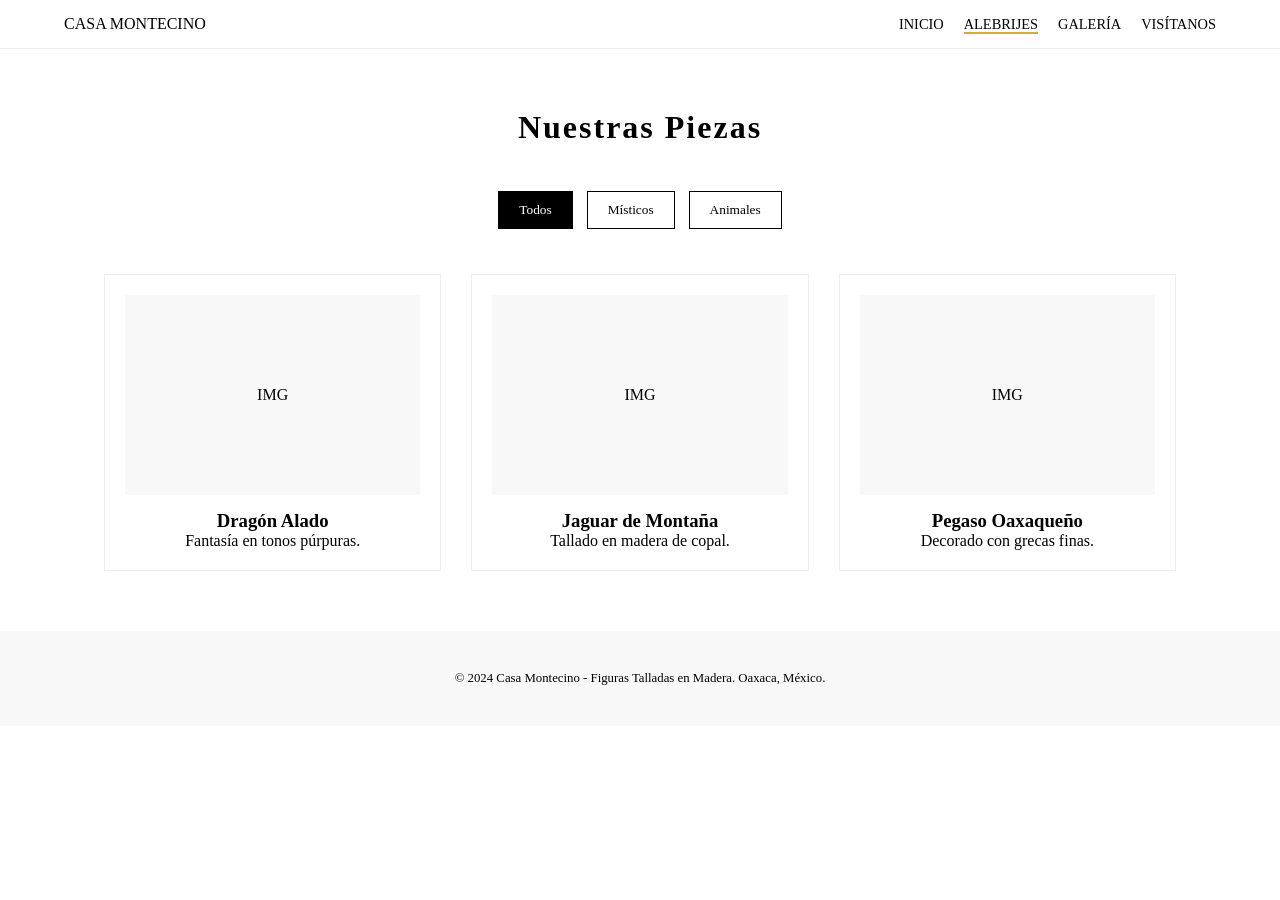
==== alebrijes.html @ 1fe0e061 "Primer lanzamiento de Casa Montecino - Multi-página" ====
<!DOCTYPE html>
<html lang="es">
<head>
    <meta charset="UTF-8">
    <title>Alebrijes | Casa Montecino</title>
    <link rel="stylesheet" href="style.css">
</head>
<body>
    <nav class="navbar">
        <div class="logo-text">CASA MONTECINO</div>
        <ul class="nav-links">
            <li><a href="index.html">Inicio</a></li>
            <li><a href="alebrijes.html" class="active">Alebrijes</a></li>
            <li><a href="galeria.html">Galería</a></li>
            <li><a href="visitanos.html">Visítanos</a></li>
        </ul>
    </nav>

    <div class="container">
        <h2 class="section-title">Nuestras Piezas</h2>
        
        <div class="filter-group">
            <button class="filter-btn active" data-filter="todos">Todos</button>
            <button class="filter-btn" data-filter="misticos">Místicos</button>
            <button class="filter-btn" data-filter="animales">Animales</button>
        </div>

        <div class="grid" id="alebrijes-grid">
            <div class="card" data-cat="misticos">
                <div class="card-img-box">IMG</div>
                <h3>Dragón Alado</h3>
                <p>Fantasía en tonos púrpuras.</p>
            </div>
            <div class="card" data-cat="animales">
                <div class="card-img-box">IMG</div>
                <h3>Jaguar de Montaña</h3>
                <p>Tallado en madera de copal.</p>
            </div>
            <div class="card" data-cat="misticos">
                <div class="card-img-box">IMG</div>
                <h3>Pegaso Oaxaqueño</h3>
                <p>Decorado con grecas finas.</p>
            </div>
        </div>
    </div>

        <footer>
        <p>&copy; 2024 Casa Montecino - Figuras Talladas en Madera. Oaxaca, México.</p>
    </footer>

    <script src="script.js"></script>
</body>
</html>
---- style.css ----
:root {
    --black: #000000;
    --white: #ffffff;
    --gold: #d4af37;
    --gray: #f8f8f8;
}

* { margin:0; padding:0; box-sizing: border-box; font-family: 'Georgia', serif; }
body { background: var(--white); color: var(--black); }

/* Nav */
.navbar { display: flex; justify-content: space-between; align-items: center; padding: 15px 5%; border-bottom: 1px solid #eee; position: sticky; top:0; background: white; z-index: 100;}
.nav-logo { height: 50px; }
.nav-links { display: flex; list-style: none; }
.nav-links a { text-decoration: none; color: black; margin-left: 20px; font-size: 0.9rem; text-transform: uppercase; }
.nav-links a.active { border-bottom: 2px solid var(--gold); }

/* Hero */
.hero { height: 70vh; background: linear-gradient(rgba(0,0,0,0.5), rgba(0,0,0,0.5)), url('https://images.unsplash.com/photo-1582555172866-f73bb12a2ab3?q=80&w=2000') center/cover; display: flex; align-items: center; justify-content: center; color: white; text-align: center; }
.hero h1 { font-size: 3.5rem; letter-spacing: 5px; }

/* Grid Sistems */
.container { padding: 60px 5%; max-width: 1200px; margin: auto; }
.grid { display: grid; grid-template-columns: repeat(auto-fit, minmax(280px, 1fr)); gap: 30px; }
.section-title { text-align: center; margin-bottom: 40px; font-size: 2rem; letter-spacing: 2px; }

/* Cards & Filters */
.filter-group { text-align: center; margin-bottom: 40px; }
.filter-btn { padding: 10px 20px; border: 1px solid black; background: none; cursor: pointer; margin: 5px; }
.filter-btn.active { background: black; color: white; }
.card { border: 1px solid #eee; padding: 20px; text-align: center; transition: 0.3s; }
.card-img-box { height: 200px; background: var(--gray); margin-bottom: 15px; display: flex; align-items: center; justify-content: center; }

/* Galería */
.gallery-mosaic { display: grid; grid-template-columns: repeat(auto-fit, minmax(300px, 1fr)); gap: 15px; }
.gallery-item { position: relative; height: 350px; overflow: hidden; }
.gallery-item img { width: 100%; height: 100%; object-fit: cover; transition: 0.5s; }
.overlay { position: absolute; bottom: -100%; left: 0; width: 100%; background: rgba(0,0,0,0.8); color: white; padding: 20px; transition: 0.3s; }
.gallery-item:hover .overlay { bottom: 0; }

/* Forms */
.visit-grid { display: grid; grid-template-columns: 1fr 1fr; gap: 40px; }
.form-visit { display: flex; flex-direction: column; gap: 15px; background: var(--gray); padding: 30px; }
.form-visit input, .form-visit textarea { padding: 12px; border: 1px solid #ddd; }
.btn { background: black; color: white; padding: 15px; border: none; cursor: pointer; text-transform: uppercase; text-decoration: none; display: inline-block;}

/* Footer */
footer { text-align: center; padding: 40px; background: var(--gray); font-size: 0.8rem; }
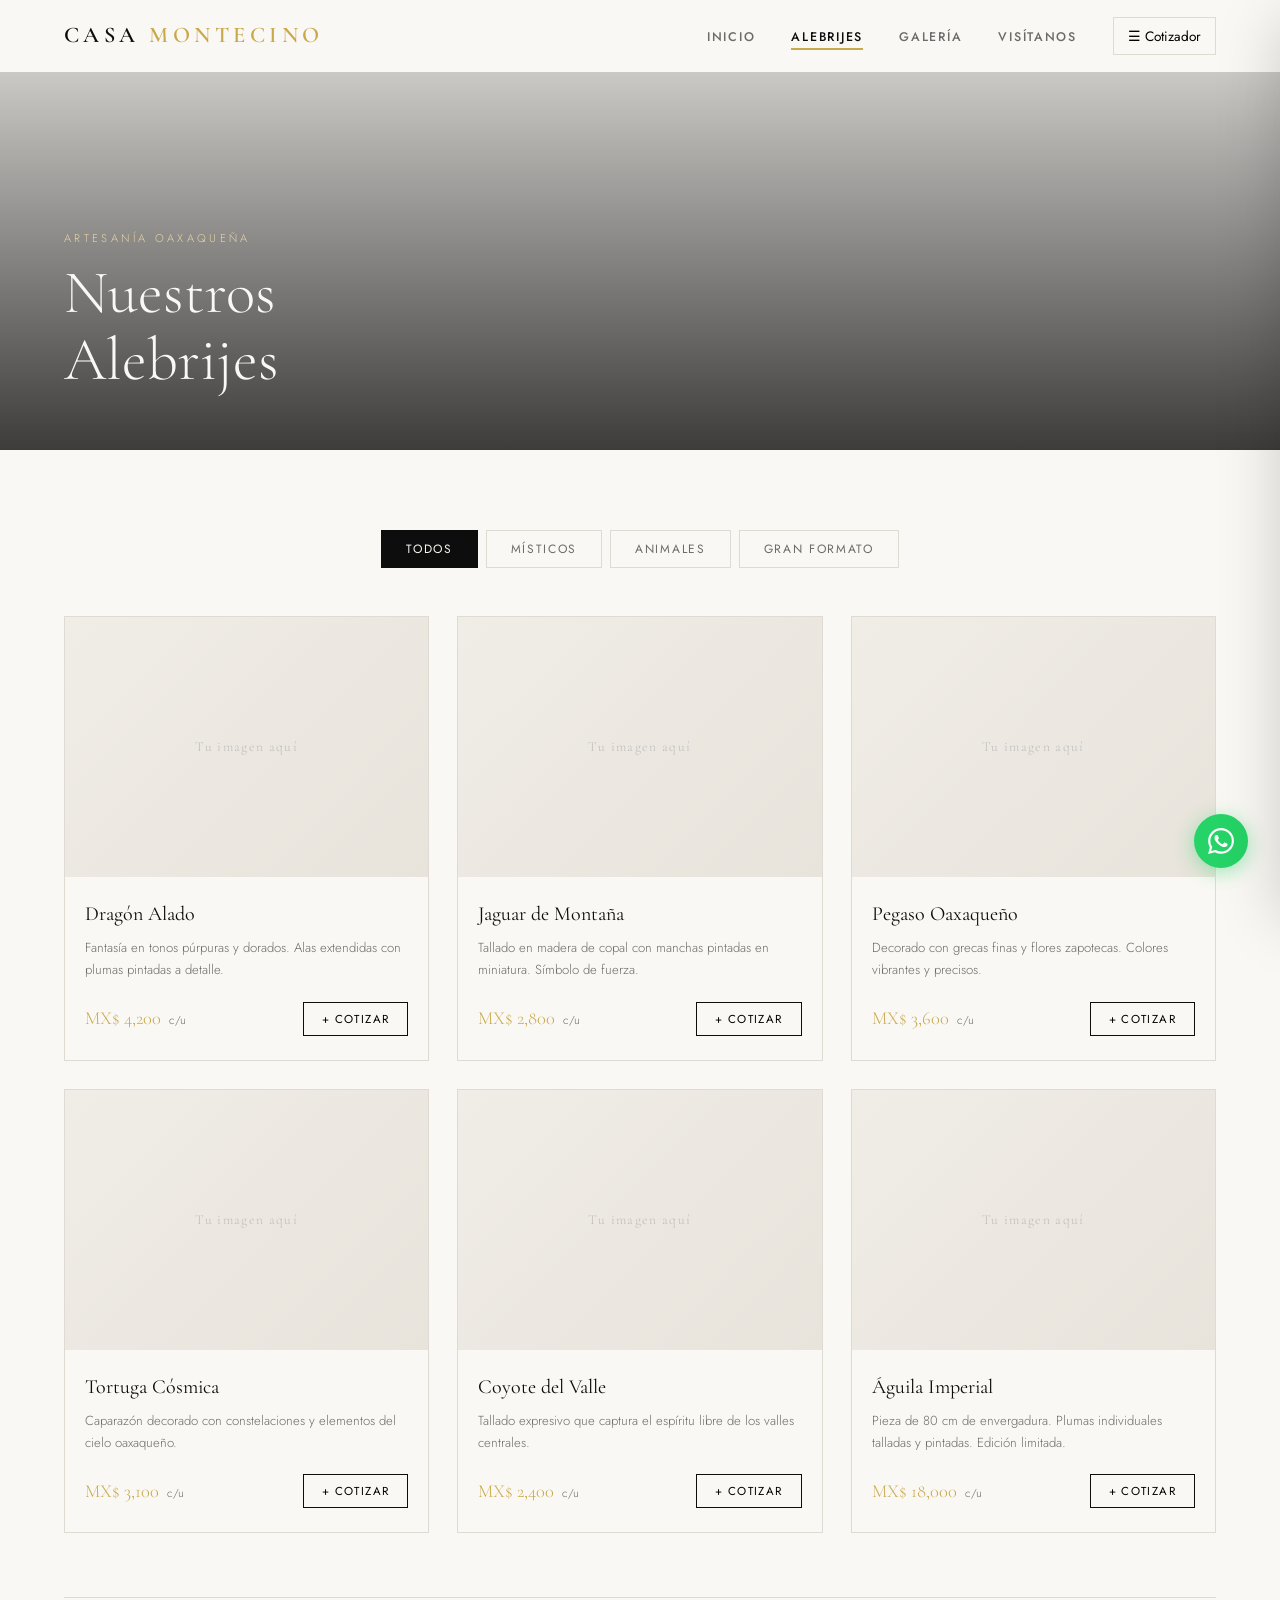
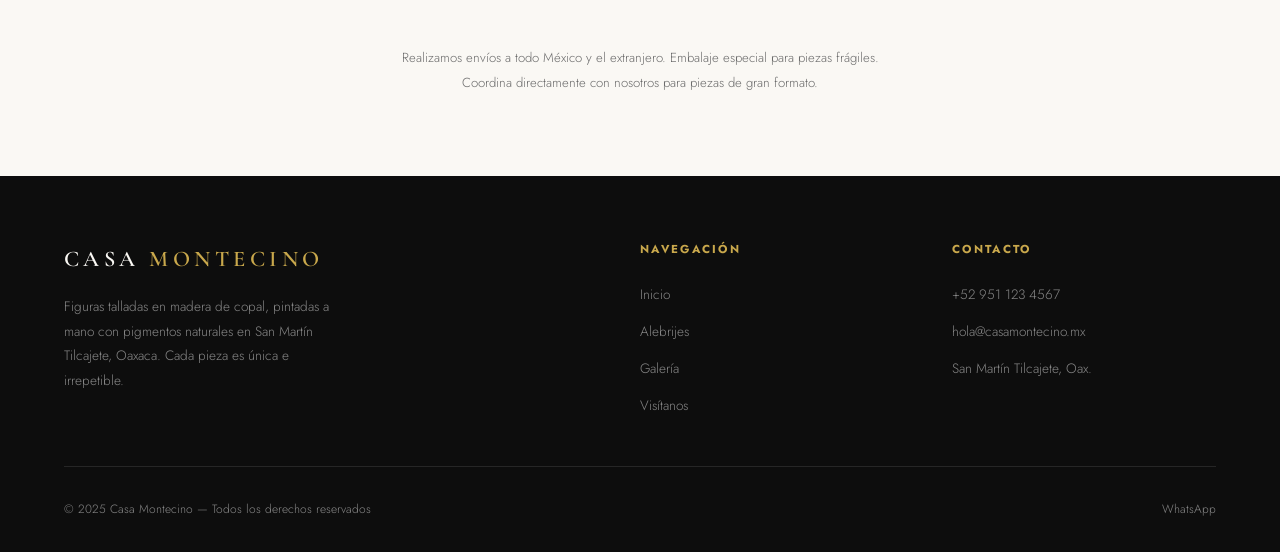
==== commit 53125e27: "Mejoras en la pagina web" ====
--- a/alebrijes.html
+++ b/alebrijes.html
@@ -1,53 +1,269 @@
 <!DOCTYPE html>
 <html lang="es">
 <head>
-    <meta charset="UTF-8">
-    <title>Alebrijes | Casa Montecino</title>
-    <link rel="stylesheet" href="style.css">
+  <meta charset="UTF-8">
+  <meta name="viewport" content="width=device-width, initial-scale=1.0">
+  <title>Alebrijes | Casa Montecino</title>
+  <meta name="description" content="Catálogo completo de alebrijes y figuras talladas en madera de copal. Filtra por categoría y cotiza directamente con los artesanos.">
+  <link rel="stylesheet" href="style.css">
 </head>
 <body>
-    <nav class="navbar">
-        <div class="logo-text">CASA MONTECINO</div>
-        <ul class="nav-links">
-            <li><a href="index.html">Inicio</a></li>
-            <li><a href="alebrijes.html" class="active">Alebrijes</a></li>
-            <li><a href="galeria.html">Galería</a></li>
-            <li><a href="visitanos.html">Visítanos</a></li>
-        </ul>
-    </nav>
-
-    <div class="container">
-        <h2 class="section-title">Nuestras Piezas</h2>
-        
-        <div class="filter-group">
-            <button class="filter-btn active" data-filter="todos">Todos</button>
-            <button class="filter-btn" data-filter="misticos">Místicos</button>
-            <button class="filter-btn" data-filter="animales">Animales</button>
-        </div>
-
-        <div class="grid" id="alebrijes-grid">
-            <div class="card" data-cat="misticos">
-                <div class="card-img-box">IMG</div>
-                <h3>Dragón Alado</h3>
-                <p>Fantasía en tonos púrpuras.</p>
+
+  <header id="site-header"></header>
+
+  <!-- ── PAGE HERO ──────────────────────────────────── -->
+  <div class="page-hero">
+    <div class="page-hero-bg" style="background-image: url('https://images.unsplash.com/photo-1513519245088-0e12902e5a38?q=80&w=2000');"></div>
+    <div class="page-hero-content">
+      <p class="eyebrow">Artesanía Oaxaqueña</p>
+      <h1>Nuestros<br>Alebrijes</h1>
+    </div>
+  </div>
+
+  <!-- ── CATÁLOGO ────────────────────────────────────── -->
+  <section class="container">
+
+    <!-- Filtros -->
+    <div class="filter-bar" id="filter-bar">
+      <button class="filter-btn active" data-filter="todos">Todos</button>
+      <button class="filter-btn" data-filter="misticos">Místicos</button>
+      <button class="filter-btn" data-filter="animales">Animales</button>
+      <button class="filter-btn" data-filter="gran-formato">Gran Formato</button>
+    </div>
+
+    <!-- Grid de piezas -->
+    <div class="catalog-grid" id="catalog-grid">
+
+      <!-- Dragón Alado -->
+      <div class="catalog-card reveal" data-cat="misticos">
+        <div class="card-img" onclick="openCardLightbox(this)">
+          <img
+            src="https://images.unsplash.com/photo-1569411032431-07598b0012c2?q=80&w=800"
+            alt="Dragón Alado"
+            onerror="this.parentElement.innerHTML='<div class=\'placeholder-art\'>Tu imagen aquí</div>'"
+            data-caption="Dragón Alado — Místico"
+          >
+          <span class="card-tag">Místico</span>
+          <div class="card-zoom-icon">⊕</div>
+        </div>
+        <div class="card-body">
+          <h3>Dragón Alado</h3>
+          <p class="card-desc">Fantasía en tonos púrpuras y dorados. Alas extendidas con plumas pintadas a detalle.</p>
+          <div class="card-row">
+            <div>
+              <span class="card-price">MX$ 4,200 <span>c/u</span></span>
             </div>
-            <div class="card" data-cat="animales">
-                <div class="card-img-box">IMG</div>
-                <h3>Jaguar de Montaña</h3>
-                <p>Tallado en madera de copal.</p>
-            </div>
-            <div class="card" data-cat="misticos">
-                <div class="card-img-box">IMG</div>
-                <h3>Pegaso Oaxaqueño</h3>
-                <p>Decorado con grecas finas.</p>
-            </div>
-        </div>
+            <button class="add-cart-btn"
+              data-name="Dragón Alado"
+              data-price="4200"
+              data-category="Místico"
+              data-img="https://images.unsplash.com/photo-1569411032431-07598b0012c2?q=80&w=200"
+              onclick="addToCart(this)">
+              + Cotizar
+            </button>
+          </div>
+        </div>
+      </div>
+
+      <!-- Jaguar de Montaña -->
+      <div class="catalog-card reveal reveal-delay-1" data-cat="animales">
+        <div class="card-img" onclick="openCardLightbox(this)">
+          <img
+            src="https://images.unsplash.com/photo-1601584115197-04ecc0da31d7?q=80&w=800"
+            alt="Jaguar de Montaña"
+            onerror="this.parentElement.innerHTML='<div class=\'placeholder-art\'>Tu imagen aquí</div>'"
+            data-caption="Jaguar de Montaña — Animal"
+          >
+          <span class="card-tag">Animal</span>
+          <div class="card-zoom-icon">⊕</div>
+        </div>
+        <div class="card-body">
+          <h3>Jaguar de Montaña</h3>
+          <p class="card-desc">Tallado en madera de copal con manchas pintadas en miniatura. Símbolo de fuerza.</p>
+          <div class="card-row">
+            <span class="card-price">MX$ 2,800 <span>c/u</span></span>
+            <button class="add-cart-btn"
+              data-name="Jaguar de Montaña"
+              data-price="2800"
+              data-category="Animal"
+              data-img="https://images.unsplash.com/photo-1601584115197-04ecc0da31d7?q=80&w=200"
+              onclick="addToCart(this)">
+              + Cotizar
+            </button>
+          </div>
+        </div>
+      </div>
+
+      <!-- Pegaso Oaxaqueño -->
+      <div class="catalog-card reveal reveal-delay-2" data-cat="misticos">
+        <div class="card-img" onclick="openCardLightbox(this)">
+          <img
+            src="https://images.unsplash.com/photo-1590736704728-f4730bb30770?q=80&w=800"
+            alt="Pegaso Oaxaqueño"
+            onerror="this.parentElement.innerHTML='<div class=\'placeholder-art\'>Tu imagen aquí</div>'"
+            data-caption="Pegaso Oaxaqueño — Místico"
+          >
+          <span class="card-tag">Místico</span>
+          <div class="card-zoom-icon">⊕</div>
+        </div>
+        <div class="card-body">
+          <h3>Pegaso Oaxaqueño</h3>
+          <p class="card-desc">Decorado con grecas finas y flores zapotecas. Colores vibrantes y precisos.</p>
+          <div class="card-row">
+            <span class="card-price">MX$ 3,600 <span>c/u</span></span>
+            <button class="add-cart-btn"
+              data-name="Pegaso Oaxaqueño"
+              data-price="3600"
+              data-category="Místico"
+              data-img="https://images.unsplash.com/photo-1590736704728-f4730bb30770?q=80&w=200"
+              onclick="addToCart(this)">
+              + Cotizar
+            </button>
+          </div>
+        </div>
+      </div>
+
+      <!-- Tortuga Cósmica -->
+      <div class="catalog-card reveal reveal-delay-1" data-cat="misticos">
+        <div class="card-img" onclick="openCardLightbox(this)">
+          <img
+            src="https://images.unsplash.com/photo-1562714099-fb0aa8bd0a4c?q=80&w=800"
+            alt="Tortuga Cósmica"
+            onerror="this.parentElement.innerHTML='<div class=\'placeholder-art\'>Tu imagen aquí</div>'"
+            data-caption="Tortuga Cósmica — Místico"
+          >
+          <span class="card-tag">Místico</span>
+          <div class="card-zoom-icon">⊕</div>
+        </div>
+        <div class="card-body">
+          <h3>Tortuga Cósmica</h3>
+          <p class="card-desc">Caparazón decorado con constelaciones y elementos del cielo oaxaqueño.</p>
+          <div class="card-row">
+            <span class="card-price">MX$ 3,100 <span>c/u</span></span>
+            <button class="add-cart-btn"
+              data-name="Tortuga Cósmica"
+              data-price="3100"
+              data-category="Místico"
+              data-img="https://images.unsplash.com/photo-1562714099-fb0aa8bd0a4c?q=80&w=200"
+              onclick="addToCart(this)">
+              + Cotizar
+            </button>
+          </div>
+        </div>
+      </div>
+
+      <!-- Coyote del Valle -->
+      <div class="catalog-card reveal reveal-delay-2" data-cat="animales">
+        <div class="card-img" onclick="openCardLightbox(this)">
+          <img
+            src="https://images.unsplash.com/photo-1597476978052-f9c38cdafdb0?q=80&w=800"
+            alt="Coyote del Valle"
+            onerror="this.parentElement.innerHTML='<div class=\'placeholder-art\'>Tu imagen aquí</div>'"
+            data-caption="Coyote del Valle — Animal"
+          >
+          <span class="card-tag">Animal</span>
+          <div class="card-zoom-icon">⊕</div>
+        </div>
+        <div class="card-body">
+          <h3>Coyote del Valle</h3>
+          <p class="card-desc">Tallado expresivo que captura el espíritu libre de los valles centrales.</p>
+          <div class="card-row">
+            <span class="card-price">MX$ 2,400 <span>c/u</span></span>
+            <button class="add-cart-btn"
+              data-name="Coyote del Valle"
+              data-price="2400"
+              data-category="Animal"
+              data-img="https://images.unsplash.com/photo-1597476978052-f9c38cdafdb0?q=80&w=200"
+              onclick="addToCart(this)">
+              + Cotizar
+            </button>
+          </div>
+        </div>
+      </div>
+
+      <!-- Águila Imperial (Gran Formato) -->
+      <div class="catalog-card reveal reveal-delay-3" data-cat="gran-formato">
+        <div class="card-img" onclick="openCardLightbox(this)">
+          <img
+            src="https://images.unsplash.com/photo-1511406361295-0a1ff814c0ce?q=80&w=800"
+            alt="Águila Imperial"
+            onerror="this.parentElement.innerHTML='<div class=\'placeholder-art\'>Tu imagen aquí</div>'"
+            data-caption="Águila Imperial — Gran Formato"
+          >
+          <span class="card-tag">Gran Formato</span>
+          <div class="card-zoom-icon">⊕</div>
+        </div>
+        <div class="card-body">
+          <h3>Águila Imperial</h3>
+          <p class="card-desc">Pieza de 80 cm de envergadura. Plumas individuales talladas y pintadas. Edición limitada.</p>
+          <div class="card-row">
+            <span class="card-price">MX$ 18,000 <span>c/u</span></span>
+            <button class="add-cart-btn"
+              data-name="Águila Imperial"
+              data-price="18000"
+              data-category="Gran Formato"
+              data-img="https://images.unsplash.com/photo-1511406361295-0a1ff814c0ce?q=80&w=200"
+              onclick="addToCart(this)">
+              + Cotizar
+            </button>
+          </div>
+        </div>
+      </div>
+
+    </div><!-- /catalog-grid -->
+
+    <!-- Nota envío -->
+    <div style="text-align:center; margin-top:64px; padding-top:48px; border-top:1px solid var(--border);">
+      <p style="font-size:0.82rem; color:var(--gray); line-height:1.9; max-width:500px; margin:0 auto;">
+        Realizamos envíos a todo México y el extranjero. Embalaje especial para piezas frágiles. Coordina directamente con nosotros para piezas de gran formato.
+      </p>
     </div>
 
-        <footer>
-        <p>&copy; 2024 Casa Montecino - Figuras Talladas en Madera. Oaxaca, México.</p>
-    </footer>
-
-    <script src="script.js"></script>
+  </section>
+
+  <footer id="site-footer"></footer>
+
+  <script src="components.js"></script>
+  <script>
+    renderHeader('alebrijes.html');
+    renderFooter();
+    renderWhatsApp('529511234567', 'Hola, me interesa cotizar un alebrije de Casa Montecino.');
+    initScrollReveal();
+    Cart.renderPanel();
+    Lightbox.build();
+
+    // ── Filtros ────────────────────────────────────
+    document.getElementById('filter-bar').addEventListener('click', (e) => {
+      if (!e.target.classList.contains('filter-btn')) return;
+      document.querySelectorAll('.filter-btn').forEach(b => b.classList.remove('active'));
+      e.target.classList.add('active');
+      const filter = e.target.dataset.filter;
+      document.querySelectorAll('.catalog-card').forEach(card => {
+        const match = filter === 'todos' || card.dataset.cat === filter;
+        card.style.display = match ? 'block' : 'none';
+      });
+    });
+
+    // ── Agregar al cotizador ───────────────────────
+    function addToCart(btn) {
+      Cart.add({
+        name:     btn.dataset.name,
+        price:    parseInt(btn.dataset.price),
+        category: btn.dataset.category,
+        img:      btn.dataset.img
+      });
+    }
+
+    // ── Lightbox desde catálogo ────────────────────
+    function openCardLightbox(imgBox) {
+      const imgs = [];
+      document.querySelectorAll('.card-img img').forEach(img => {
+        imgs.push({ src: img.src, caption: img.dataset.caption || img.alt });
+      });
+      const clickedImg = imgBox.querySelector('img');
+      const idx = [...document.querySelectorAll('.card-img img')].indexOf(clickedImg);
+      Lightbox.open(imgs, Math.max(0, idx));
+    }
+  </script>
 </body>
-</html>+</html>
--- a/style.css
+++ b/style.css
@@ -1,48 +1,1160 @@
+/* ============================================================
+   CASA MONTECINO — Global Stylesheet
+   Fuente: Cormorant Garamond (display) + Jost (body)
+   Paleta: Negro profundo, Blanco hueso, Dorado artesanal
+   ============================================================ */
+
+@import url('https://fonts.googleapis.com/css2?family=Cormorant+Garamond:ital,wght@0,300;0,400;0,600;1,300;1,400&family=Jost:wght@300;400;500;600&display=swap');
+
+/* ── Variables ────────────────────────────────────────────── */
 :root {
-    --black: #000000;
-    --white: #ffffff;
-    --gold: #d4af37;
-    --gray: #f8f8f8;
-}
-
-* { margin:0; padding:0; box-sizing: border-box; font-family: 'Georgia', serif; }
-body { background: var(--white); color: var(--black); }
-
-/* Nav */
-.navbar { display: flex; justify-content: space-between; align-items: center; padding: 15px 5%; border-bottom: 1px solid #eee; position: sticky; top:0; background: white; z-index: 100;}
-.nav-logo { height: 50px; }
-.nav-links { display: flex; list-style: none; }
-.nav-links a { text-decoration: none; color: black; margin-left: 20px; font-size: 0.9rem; text-transform: uppercase; }
-.nav-links a.active { border-bottom: 2px solid var(--gold); }
-
-/* Hero */
-.hero { height: 70vh; background: linear-gradient(rgba(0,0,0,0.5), rgba(0,0,0,0.5)), url('https://images.unsplash.com/photo-1582555172866-f73bb12a2ab3?q=80&w=2000') center/cover; display: flex; align-items: center; justify-content: center; color: white; text-align: center; }
-.hero h1 { font-size: 3.5rem; letter-spacing: 5px; }
-
-/* Grid Sistems */
-.container { padding: 60px 5%; max-width: 1200px; margin: auto; }
-.grid { display: grid; grid-template-columns: repeat(auto-fit, minmax(280px, 1fr)); gap: 30px; }
-.section-title { text-align: center; margin-bottom: 40px; font-size: 2rem; letter-spacing: 2px; }
-
-/* Cards & Filters */
-.filter-group { text-align: center; margin-bottom: 40px; }
-.filter-btn { padding: 10px 20px; border: 1px solid black; background: none; cursor: pointer; margin: 5px; }
-.filter-btn.active { background: black; color: white; }
-.card { border: 1px solid #eee; padding: 20px; text-align: center; transition: 0.3s; }
-.card-img-box { height: 200px; background: var(--gray); margin-bottom: 15px; display: flex; align-items: center; justify-content: center; }
-
-/* Galería */
-.gallery-mosaic { display: grid; grid-template-columns: repeat(auto-fit, minmax(300px, 1fr)); gap: 15px; }
-.gallery-item { position: relative; height: 350px; overflow: hidden; }
-.gallery-item img { width: 100%; height: 100%; object-fit: cover; transition: 0.5s; }
-.overlay { position: absolute; bottom: -100%; left: 0; width: 100%; background: rgba(0,0,0,0.8); color: white; padding: 20px; transition: 0.3s; }
-.gallery-item:hover .overlay { bottom: 0; }
-
-/* Forms */
-.visit-grid { display: grid; grid-template-columns: 1fr 1fr; gap: 40px; }
-.form-visit { display: flex; flex-direction: column; gap: 15px; background: var(--gray); padding: 30px; }
-.form-visit input, .form-visit textarea { padding: 12px; border: 1px solid #ddd; }
-.btn { background: black; color: white; padding: 15px; border: none; cursor: pointer; text-transform: uppercase; text-decoration: none; display: inline-block;}
-
-/* Footer */
-footer { text-align: center; padding: 40px; background: var(--gray); font-size: 0.8rem; }+  --black:    #0d0d0d;
+  --white:    #faf8f4;
+  --cream:    #f0ede7;
+  --gold:     #c9a84c;
+  --gold-lt:  #e8d5a3;
+  --gray:     #6b6b6b;
+  --border:   #e0dbd2;
+  --nav-h:    72px;
+  --font-display: 'Cormorant Garamond', Georgia, serif;
+  --font-body:    'Jost', sans-serif;
+  --transition:   0.35s cubic-bezier(0.4, 0, 0.2, 1);
+  --shadow-sm:    0 2px 12px rgba(0,0,0,0.06);
+  --shadow-md:    0 8px 32px rgba(0,0,0,0.12);
+  --shadow-lg:    0 20px 60px rgba(0,0,0,0.18);
+}
+
+/* ── Reset ────────────────────────────────────────────────── */
+*, *::before, *::after { margin: 0; padding: 0; box-sizing: border-box; }
+html { scroll-behavior: smooth; font-size: 16px; }
+body {
+  background: var(--white);
+  color: var(--black);
+  font-family: var(--font-body);
+  font-weight: 300;
+  line-height: 1.7;
+  overflow-x: hidden;
+}
+img { display: block; width: 100%; height: 100%; object-fit: cover; }
+a { color: inherit; text-decoration: none; }
+ul { list-style: none; }
+button { font-family: var(--font-body); cursor: pointer; }
+
+/* ── Utilidades ───────────────────────────────────────────── */
+.container {
+  width: 90%;
+  max-width: 1200px;
+  margin: 0 auto;
+  padding: 80px 0;
+}
+.section-title {
+  font-family: var(--font-display);
+  font-size: clamp(2rem, 4vw, 3rem);
+  font-weight: 300;
+  letter-spacing: 0.08em;
+  text-align: center;
+  margin-bottom: 12px;
+}
+.section-subtitle {
+  text-align: center;
+  color: var(--gray);
+  font-size: 0.875rem;
+  letter-spacing: 0.15em;
+  text-transform: uppercase;
+  margin-bottom: 56px;
+}
+.section-subtitle::before,
+.section-subtitle::after {
+  content: '—';
+  margin: 0 10px;
+  color: var(--gold);
+}
+.btn {
+  display: inline-block;
+  padding: 14px 36px;
+  font-family: var(--font-body);
+  font-size: 0.8rem;
+  font-weight: 500;
+  letter-spacing: 0.18em;
+  text-transform: uppercase;
+  border: 1.5px solid var(--black);
+  color: var(--black);
+  background: transparent;
+  transition: var(--transition);
+  position: relative;
+  overflow: hidden;
+}
+.btn::after {
+  content: '';
+  position: absolute;
+  inset: 0;
+  background: var(--black);
+  transform: translateY(100%);
+  transition: var(--transition);
+  z-index: -1;
+}
+.btn:hover { color: var(--white); }
+.btn:hover::after { transform: translateY(0); }
+.btn-solid {
+  background: var(--black);
+  color: var(--white);
+  border-color: var(--black);
+}
+.btn-solid::after { background: var(--gold); border-color: var(--gold); }
+.btn-solid:hover { border-color: var(--gold); }
+
+/* ── Animaciones de scroll ────────────────────────────────── */
+.reveal {
+  opacity: 0;
+  transform: translateY(32px);
+  transition: opacity 0.7s ease, transform 0.7s ease;
+}
+.reveal.visible {
+  opacity: 1;
+  transform: translateY(0);
+}
+.reveal-delay-1 { transition-delay: 0.1s; }
+.reveal-delay-2 { transition-delay: 0.2s; }
+.reveal-delay-3 { transition-delay: 0.3s; }
+.reveal-delay-4 { transition-delay: 0.4s; }
+
+/* ══════════════════════════════════════════════════════════
+   NAVBAR
+═══════════════════════════════════════════════════════════ */
+#site-header {
+  position: fixed;
+  top: 0; left: 0; right: 0;
+  z-index: 900;
+  height: var(--nav-h);
+  display: flex;
+  align-items: center;
+  justify-content: space-between;
+  padding: 0 5%;
+  background: rgba(250,248,244,0.95);
+  backdrop-filter: blur(8px);
+  border-bottom: 1px solid transparent;
+  transition: border-color var(--transition), box-shadow var(--transition);
+}
+#site-header.scrolled {
+  border-color: var(--border);
+  box-shadow: var(--shadow-sm);
+}
+.logo {
+  font-family: var(--font-display);
+  font-size: 1.4rem;
+  font-weight: 600;
+  letter-spacing: 0.2em;
+  text-transform: uppercase;
+  color: var(--black);
+}
+.logo span { color: var(--gold); }
+
+/* Desktop nav */
+.nav-links {
+  display: flex;
+  align-items: center;
+  gap: 36px;
+}
+.nav-links a {
+  font-size: 0.78rem;
+  font-weight: 500;
+  letter-spacing: 0.14em;
+  text-transform: uppercase;
+  color: var(--gray);
+  transition: color var(--transition);
+  position: relative;
+  padding-bottom: 4px;
+}
+.nav-links a::after {
+  content: '';
+  position: absolute;
+  bottom: 0; left: 0;
+  width: 0; height: 1.5px;
+  background: var(--gold);
+  transition: width var(--transition);
+}
+.nav-links a:hover,
+.nav-links a.active { color: var(--black); }
+.nav-links a:hover::after,
+.nav-links a.active::after { width: 100%; }
+
+/* Hamburger */
+.hamburger {
+  display: none;
+  flex-direction: column;
+  gap: 5px;
+  background: none;
+  border: none;
+  padding: 4px;
+  z-index: 1001;
+}
+.hamburger span {
+  display: block;
+  width: 26px;
+  height: 1.5px;
+  background: var(--black);
+  transition: var(--transition);
+  transform-origin: center;
+}
+.hamburger.open span:nth-child(1) { transform: translateY(6.5px) rotate(45deg); }
+.hamburger.open span:nth-child(2) { opacity: 0; transform: scaleX(0); }
+.hamburger.open span:nth-child(3) { transform: translateY(-6.5px) rotate(-45deg); }
+
+/* Mobile menu */
+.mobile-menu {
+  display: none;
+  position: fixed;
+  top: var(--nav-h);
+  left: 0; right: 0;
+  background: var(--white);
+  border-top: 1px solid var(--border);
+  padding: 32px 5%;
+  flex-direction: column;
+  gap: 0;
+  z-index: 899;
+  transform: translateY(-20px);
+  opacity: 0;
+  transition: opacity 0.3s ease, transform 0.3s ease;
+  pointer-events: none;
+}
+.mobile-menu.open {
+  opacity: 1;
+  transform: translateY(0);
+  pointer-events: all;
+}
+.mobile-menu a {
+  display: block;
+  padding: 16px 0;
+  font-family: var(--font-display);
+  font-size: 1.6rem;
+  font-weight: 300;
+  border-bottom: 1px solid var(--border);
+  color: var(--black);
+  transition: color var(--transition), padding-left var(--transition);
+}
+.mobile-menu a:hover,
+.mobile-menu a.active {
+  color: var(--gold);
+  padding-left: 12px;
+}
+.mobile-menu a:last-child { border-bottom: none; }
+
+/* ══════════════════════════════════════════════════════════
+   FOOTER
+═══════════════════════════════════════════════════════════ */
+#site-footer {
+  background: var(--black);
+  color: rgba(255,255,255,0.5);
+  padding: 64px 5% 32px;
+}
+.footer-grid {
+  display: grid;
+  grid-template-columns: 2fr 1fr 1fr;
+  gap: 48px;
+  padding-bottom: 48px;
+  border-bottom: 1px solid rgba(255,255,255,0.1);
+  margin-bottom: 32px;
+}
+.footer-brand .logo { color: var(--white); margin-bottom: 16px; display: block; }
+.footer-brand p { font-size: 0.85rem; line-height: 1.8; max-width: 280px; }
+.footer-col h4 {
+  font-size: 0.72rem;
+  letter-spacing: 0.2em;
+  text-transform: uppercase;
+  color: var(--gold);
+  margin-bottom: 20px;
+}
+.footer-col ul { display: flex; flex-direction: column; gap: 10px; }
+.footer-col a {
+  font-size: 0.85rem;
+  transition: color var(--transition);
+}
+.footer-col a:hover { color: var(--white); }
+.footer-bottom {
+  display: flex;
+  justify-content: space-between;
+  align-items: center;
+  font-size: 0.75rem;
+  flex-wrap: wrap;
+  gap: 12px;
+}
+.footer-bottom a { transition: color var(--transition); }
+.footer-bottom a:hover { color: var(--gold); }
+
+/* ══════════════════════════════════════════════════════════
+   HERO (index)
+═══════════════════════════════════════════════════════════ */
+.hero {
+  height: 100vh;
+  min-height: 600px;
+  position: relative;
+  display: flex;
+  align-items: center;
+  justify-content: center;
+  text-align: center;
+  overflow: hidden;
+  padding-top: var(--nav-h);
+}
+.hero-bg {
+  position: absolute;
+  inset: 0;
+  background: url('https://images.unsplash.com/photo-1599458252573-56ae36120de1?q=80&w=2000') center/cover no-repeat;
+  transform: scale(1.05);
+  transition: transform 8s ease;
+}
+.hero-bg::after {
+  content: '';
+  position: absolute;
+  inset: 0;
+  background: linear-gradient(
+    to bottom,
+    rgba(13,13,13,0.55) 0%,
+    rgba(13,13,13,0.45) 60%,
+    rgba(13,13,13,0.75) 100%
+  );
+}
+.hero-content {
+  position: relative;
+  z-index: 2;
+  color: var(--white);
+  max-width: 720px;
+  padding: 0 20px;
+}
+.hero-eyebrow {
+  display: inline-block;
+  font-size: 0.72rem;
+  letter-spacing: 0.3em;
+  text-transform: uppercase;
+  color: var(--gold-lt);
+  margin-bottom: 24px;
+  opacity: 0;
+  animation: fadeUp 0.8s 0.3s forwards;
+}
+.hero-content h1 {
+  font-family: var(--font-display);
+  font-size: clamp(2.8rem, 6vw, 5rem);
+  font-weight: 300;
+  line-height: 1.15;
+  letter-spacing: 0.04em;
+  margin-bottom: 24px;
+  opacity: 0;
+  animation: fadeUp 0.8s 0.5s forwards;
+}
+.hero-content h1 em { font-style: italic; color: var(--gold-lt); }
+.hero-content p {
+  font-size: 1rem;
+  font-weight: 300;
+  color: rgba(255,255,255,0.8);
+  max-width: 460px;
+  margin: 0 auto 40px;
+  opacity: 0;
+  animation: fadeUp 0.8s 0.7s forwards;
+}
+.hero-actions {
+  display: flex;
+  gap: 16px;
+  justify-content: center;
+  flex-wrap: wrap;
+  opacity: 0;
+  animation: fadeUp 0.8s 0.9s forwards;
+}
+.btn-hero {
+  border-color: var(--white);
+  color: var(--white);
+}
+.btn-hero::after { background: var(--white); }
+.btn-hero:hover { color: var(--black); }
+.btn-hero-gold {
+  background: var(--gold);
+  border-color: var(--gold);
+  color: var(--black);
+}
+.btn-hero-gold::after { background: var(--black); }
+.btn-hero-gold:hover { color: var(--white); border-color: var(--black); }
+
+.hero-scroll {
+  position: absolute;
+  bottom: 32px;
+  left: 50%;
+  transform: translateX(-50%);
+  display: flex;
+  flex-direction: column;
+  align-items: center;
+  gap: 8px;
+  z-index: 2;
+  opacity: 0;
+  animation: fadeIn 1s 1.4s forwards;
+}
+.hero-scroll span {
+  font-size: 0.65rem;
+  letter-spacing: 0.25em;
+  text-transform: uppercase;
+  color: rgba(255,255,255,0.5);
+}
+.scroll-line {
+  width: 1px;
+  height: 40px;
+  background: rgba(255,255,255,0.3);
+  position: relative;
+  overflow: hidden;
+}
+.scroll-line::after {
+  content: '';
+  position: absolute;
+  top: -100%;
+  left: 0;
+  width: 100%;
+  height: 100%;
+  background: var(--gold);
+  animation: scrollDown 1.8s 1.5s infinite;
+}
+
+/* ── Index: Destacados ────────────────────────────────────── */
+.featured-strip {
+  background: var(--cream);
+  padding: 64px 5%;
+  display: grid;
+  grid-template-columns: repeat(3, 1fr);
+  gap: 1px;
+  border-top: 1px solid var(--border);
+  border-bottom: 1px solid var(--border);
+}
+.strip-item {
+  text-align: center;
+  padding: 32px 24px;
+  background: var(--cream);
+}
+.strip-item .icon {
+  font-size: 1.8rem;
+  margin-bottom: 16px;
+  color: var(--gold);
+}
+.strip-item h4 {
+  font-family: var(--font-display);
+  font-size: 1.15rem;
+  font-weight: 400;
+  margin-bottom: 8px;
+}
+.strip-item p {
+  font-size: 0.82rem;
+  color: var(--gray);
+  line-height: 1.6;
+}
+
+/* ── Index: Grid de piezas ────────────────────────────────── */
+.pieces-grid {
+  display: grid;
+  grid-template-columns: repeat(3, 1fr);
+  gap: 24px;
+}
+.piece-card {
+  position: relative;
+  background: var(--white);
+  border: 1px solid var(--border);
+  overflow: hidden;
+  transition: box-shadow var(--transition), transform var(--transition);
+}
+.piece-card:hover {
+  box-shadow: var(--shadow-md);
+  transform: translateY(-4px);
+}
+.piece-card-img {
+  height: 280px;
+  background: var(--cream);
+  overflow: hidden;
+  position: relative;
+}
+.piece-card-img img { transition: transform 0.6s ease; }
+.piece-card:hover .piece-card-img img { transform: scale(1.06); }
+.piece-card-img .placeholder-art {
+  width: 100%;
+  height: 100%;
+  display: flex;
+  align-items: center;
+  justify-content: center;
+  font-family: var(--font-display);
+  font-size: 0.85rem;
+  letter-spacing: 0.1em;
+  color: #bbb;
+  background: linear-gradient(135deg, #f0ede7 0%, #e8e3db 100%);
+}
+.piece-tag {
+  position: absolute;
+  top: 16px; left: 16px;
+  font-size: 0.65rem;
+  letter-spacing: 0.18em;
+  text-transform: uppercase;
+  background: var(--white);
+  padding: 5px 12px;
+  border: 1px solid var(--border);
+}
+.piece-card-body { padding: 20px 20px 24px; }
+.piece-card-body h3 {
+  font-family: var(--font-display);
+  font-size: 1.2rem;
+  font-weight: 400;
+  margin-bottom: 6px;
+}
+.piece-card-body p { font-size: 0.82rem; color: var(--gray); margin-bottom: 16px; }
+.piece-card-footer {
+  display: flex;
+  align-items: center;
+  justify-content: space-between;
+}
+.piece-price {
+  font-family: var(--font-display);
+  font-size: 1.1rem;
+  color: var(--gold);
+}
+.add-cart-btn {
+  background: none;
+  border: 1px solid var(--black);
+  padding: 8px 18px;
+  font-size: 0.72rem;
+  letter-spacing: 0.12em;
+  text-transform: uppercase;
+  transition: var(--transition);
+}
+.add-cart-btn:hover {
+  background: var(--black);
+  color: var(--white);
+}
+
+/* ══════════════════════════════════════════════════════════
+   PAGE HERO (subpages)
+═══════════════════════════════════════════════════════════ */
+.page-hero {
+  height: 42vh;
+  min-height: 300px;
+  position: relative;
+  display: flex;
+  align-items: flex-end;
+  padding: 0 5% 56px;
+  overflow: hidden;
+  margin-top: var(--nav-h);
+}
+.page-hero-bg {
+  position: absolute;
+  inset: 0;
+  background-size: cover;
+  background-position: center;
+}
+.page-hero-bg::after {
+  content: '';
+  position: absolute;
+  inset: 0;
+  background: linear-gradient(to top, rgba(13,13,13,0.8) 0%, rgba(13,13,13,0.2) 100%);
+}
+.page-hero-content { position: relative; z-index: 2; color: var(--white); }
+.page-hero-content .eyebrow {
+  font-size: 0.7rem;
+  letter-spacing: 0.3em;
+  text-transform: uppercase;
+  color: var(--gold-lt);
+  margin-bottom: 12px;
+}
+.page-hero-content h1 {
+  font-family: var(--font-display);
+  font-size: clamp(2.2rem, 5vw, 3.8rem);
+  font-weight: 300;
+  line-height: 1.1;
+}
+
+/* ══════════════════════════════════════════════════════════
+   ALEBRIJES — Filtros y Catálogo
+═══════════════════════════════════════════════════════════ */
+.filter-bar {
+  display: flex;
+  align-items: center;
+  justify-content: center;
+  gap: 8px;
+  margin-bottom: 48px;
+  flex-wrap: wrap;
+}
+.filter-btn {
+  padding: 9px 24px;
+  font-family: var(--font-body);
+  font-size: 0.75rem;
+  letter-spacing: 0.14em;
+  text-transform: uppercase;
+  border: 1px solid var(--border);
+  background: transparent;
+  color: var(--gray);
+  transition: var(--transition);
+}
+.filter-btn:hover { border-color: var(--black); color: var(--black); }
+.filter-btn.active {
+  background: var(--black);
+  border-color: var(--black);
+  color: var(--white);
+}
+.catalog-grid {
+  display: grid;
+  grid-template-columns: repeat(auto-fill, minmax(300px, 1fr));
+  gap: 28px;
+}
+.catalog-card {
+  border: 1px solid var(--border);
+  overflow: hidden;
+  background: var(--white);
+  transition: box-shadow var(--transition), transform var(--transition);
+}
+.catalog-card:hover {
+  box-shadow: var(--shadow-md);
+  transform: translateY(-4px);
+}
+.catalog-card[style*="none"] { display: none; }
+.card-img {
+  height: 260px;
+  background: var(--cream);
+  overflow: hidden;
+  position: relative;
+  cursor: pointer;
+}
+.card-img img { transition: transform 0.6s ease; }
+.catalog-card:hover .card-img img { transform: scale(1.06); }
+.card-img .placeholder-art {
+  width: 100%;
+  height: 100%;
+  display: flex;
+  align-items: center;
+  justify-content: center;
+  font-family: var(--font-display);
+  font-size: 0.85rem;
+  letter-spacing: 0.1em;
+  color: #bbb;
+  background: linear-gradient(135deg, #f0ede7 0%, #e8e3db 100%);
+}
+.card-zoom-icon {
+  position: absolute;
+  inset: 0;
+  display: flex;
+  align-items: center;
+  justify-content: center;
+  background: rgba(0,0,0,0);
+  transition: background var(--transition);
+  color: white;
+  font-size: 1.4rem;
+  opacity: 0;
+  transition: opacity var(--transition), background var(--transition);
+}
+.card-img:hover .card-zoom-icon {
+  opacity: 1;
+  background: rgba(0,0,0,0.35);
+}
+.card-tag {
+  position: absolute;
+  top: 14px; left: 14px;
+  font-size: 0.62rem;
+  letter-spacing: 0.16em;
+  text-transform: uppercase;
+  background: var(--white);
+  border: 1px solid var(--border);
+  padding: 4px 12px;
+}
+.card-body { padding: 20px 20px 24px; }
+.card-body h3 {
+  font-family: var(--font-display);
+  font-size: 1.25rem;
+  font-weight: 400;
+  margin-bottom: 6px;
+}
+.card-body .card-desc { font-size: 0.82rem; color: var(--gray); margin-bottom: 20px; }
+.card-row {
+  display: flex;
+  align-items: center;
+  justify-content: space-between;
+  gap: 12px;
+}
+.card-price {
+  font-family: var(--font-display);
+  font-size: 1.15rem;
+  color: var(--gold);
+}
+.card-price span {
+  font-size: 0.72rem;
+  color: var(--gray);
+  font-family: var(--font-body);
+  margin-left: 4px;
+}
+
+/* ── Carrito / Cotizador ──────────────────────────────────── */
+.cart-panel {
+  position: fixed;
+  right: -420px;
+  top: 0; bottom: 0;
+  width: 420px;
+  max-width: 100vw;
+  background: var(--white);
+  box-shadow: var(--shadow-lg);
+  z-index: 1000;
+  transition: right 0.45s cubic-bezier(0.4,0,0.2,1);
+  display: flex;
+  flex-direction: column;
+}
+.cart-panel.open { right: 0; }
+.cart-overlay {
+  position: fixed;
+  inset: 0;
+  background: rgba(0,0,0,0.4);
+  z-index: 999;
+  opacity: 0;
+  pointer-events: none;
+  transition: opacity var(--transition);
+}
+.cart-overlay.active {
+  opacity: 1;
+  pointer-events: all;
+}
+.cart-header {
+  padding: 28px 28px 20px;
+  border-bottom: 1px solid var(--border);
+  display: flex;
+  align-items: center;
+  justify-content: space-between;
+}
+.cart-header h2 {
+  font-family: var(--font-display);
+  font-size: 1.4rem;
+  font-weight: 400;
+}
+.cart-close {
+  background: none;
+  border: none;
+  font-size: 1.4rem;
+  line-height: 1;
+  color: var(--gray);
+  transition: color var(--transition);
+}
+.cart-close:hover { color: var(--black); }
+.cart-items {
+  flex: 1;
+  overflow-y: auto;
+  padding: 20px 28px;
+}
+.cart-empty {
+  display: flex;
+  flex-direction: column;
+  align-items: center;
+  justify-content: center;
+  height: 200px;
+  gap: 12px;
+  color: var(--gray);
+  font-size: 0.85rem;
+  text-align: center;
+}
+.cart-empty .empty-icon { font-size: 2.5rem; }
+.cart-item {
+  display: grid;
+  grid-template-columns: 70px 1fr auto;
+  gap: 14px;
+  padding: 16px 0;
+  border-bottom: 1px solid var(--border);
+  align-items: center;
+}
+.cart-item-img {
+  height: 70px;
+  background: var(--cream);
+  overflow: hidden;
+}
+.cart-item-info h4 {
+  font-family: var(--font-display);
+  font-size: 1rem;
+  font-weight: 400;
+  margin-bottom: 4px;
+}
+.cart-item-info p { font-size: 0.75rem; color: var(--gray); }
+.cart-item-price { font-family: var(--font-display); color: var(--gold); font-size: 1rem; }
+.cart-remove {
+  background: none;
+  border: none;
+  color: var(--gray);
+  font-size: 0.9rem;
+  cursor: pointer;
+  margin-top: 4px;
+  display: block;
+  transition: color var(--transition);
+}
+.cart-remove:hover { color: var(--black); }
+.cart-footer {
+  padding: 20px 28px 32px;
+  border-top: 1px solid var(--border);
+}
+.cart-total {
+  display: flex;
+  justify-content: space-between;
+  align-items: center;
+  margin-bottom: 20px;
+}
+.cart-total span { font-size: 0.8rem; letter-spacing: 0.1em; text-transform: uppercase; color: var(--gray); }
+.cart-total strong {
+  font-family: var(--font-display);
+  font-size: 1.4rem;
+  color: var(--black);
+}
+.cart-note {
+  font-size: 0.72rem;
+  color: var(--gray);
+  text-align: center;
+  margin-top: 12px;
+  line-height: 1.6;
+}
+.cart-btn { width: 100%; text-align: center; }
+.cart-counter {
+  background: var(--gold);
+  color: var(--black);
+  width: 18px;
+  height: 18px;
+  border-radius: 50%;
+  display: none;
+  align-items: center;
+  justify-content: center;
+  font-size: 0.65rem;
+  font-weight: 600;
+  position: absolute;
+  top: -6px;
+  right: -8px;
+}
+.cart-counter.visible { display: flex; }
+.cart-trigger {
+  position: relative;
+  background: none;
+  border: 1px solid var(--border);
+  padding: 8px 14px;
+  font-size: 0.85rem;
+  transition: var(--transition);
+  display: flex;
+  align-items: center;
+  gap: 8px;
+}
+.cart-trigger:hover { border-color: var(--black); }
+
+/* ══════════════════════════════════════════════════════════
+   GALERÍA — Mosaico + Lightbox
+═══════════════════════════════════════════════════════════ */
+.mosaic {
+  display: grid;
+  grid-template-columns: repeat(3, 1fr);
+  grid-template-rows: auto;
+  gap: 12px;
+}
+.mosaic-item {
+  position: relative;
+  overflow: hidden;
+  cursor: pointer;
+  background: var(--cream);
+}
+.mosaic-item:nth-child(1) { grid-column: span 2; height: 480px; }
+.mosaic-item:nth-child(2) { height: 480px; }
+.mosaic-item:nth-child(3) { height: 320px; }
+.mosaic-item:nth-child(4) { grid-column: span 2; height: 320px; }
+.mosaic-item:nth-child(5) { height: 260px; }
+.mosaic-item:nth-child(6) { height: 260px; }
+.mosaic-item:nth-child(7) { height: 260px; }
+.mosaic-item img { transition: transform 0.6s ease; }
+.mosaic-item:hover img { transform: scale(1.07); }
+.mosaic-overlay {
+  position: absolute;
+  inset: 0;
+  background: rgba(13,13,13,0);
+  display: flex;
+  flex-direction: column;
+  align-items: flex-start;
+  justify-content: flex-end;
+  padding: 24px;
+  transition: background var(--transition);
+}
+.mosaic-item:hover .mosaic-overlay { background: rgba(13,13,13,0.55); }
+.mosaic-caption {
+  color: var(--white);
+  transform: translateY(12px);
+  opacity: 0;
+  transition: opacity var(--transition), transform var(--transition);
+}
+.mosaic-item:hover .mosaic-caption { opacity: 1; transform: translateY(0); }
+.mosaic-caption h4 {
+  font-family: var(--font-display);
+  font-size: 1.1rem;
+  font-weight: 400;
+  margin-bottom: 4px;
+}
+.mosaic-caption p { font-size: 0.78rem; color: rgba(255,255,255,0.75); }
+.mosaic-zoom {
+  position: absolute;
+  top: 14px; right: 14px;
+  width: 36px; height: 36px;
+  background: rgba(255,255,255,0.9);
+  display: flex;
+  align-items: center;
+  justify-content: center;
+  font-size: 0.9rem;
+  opacity: 0;
+  transition: opacity var(--transition);
+}
+.mosaic-item:hover .mosaic-zoom { opacity: 1; }
+
+/* Lightbox */
+.lightbox {
+  position: fixed;
+  inset: 0;
+  background: rgba(0,0,0,0.94);
+  z-index: 2000;
+  display: none;
+  align-items: center;
+  justify-content: center;
+  padding: 40px;
+  flex-direction: column;
+  gap: 20px;
+}
+.lightbox.active { display: flex; }
+.lightbox-img-wrap {
+  max-width: 900px;
+  max-height: 75vh;
+  width: 100%;
+  position: relative;
+}
+.lightbox-img-wrap img {
+  max-height: 75vh;
+  width: auto;
+  max-width: 100%;
+  margin: 0 auto;
+  object-fit: contain;
+}
+.lightbox-caption {
+  color: rgba(255,255,255,0.7);
+  font-size: 0.85rem;
+  text-align: center;
+  letter-spacing: 0.08em;
+}
+.lightbox-close {
+  position: absolute;
+  top: 20px; right: 24px;
+  background: none;
+  border: none;
+  color: rgba(255,255,255,0.6);
+  font-size: 2rem;
+  line-height: 1;
+  transition: color var(--transition);
+  z-index: 3;
+}
+.lightbox-close:hover { color: white; }
+.lightbox-nav {
+  position: absolute;
+  top: 50%;
+  transform: translateY(-50%);
+  background: rgba(255,255,255,0.1);
+  border: 1px solid rgba(255,255,255,0.2);
+  color: white;
+  width: 48px; height: 48px;
+  display: flex;
+  align-items: center;
+  justify-content: center;
+  font-size: 1.1rem;
+  transition: background var(--transition);
+  cursor: pointer;
+}
+.lightbox-nav:hover { background: rgba(255,255,255,0.25); }
+.lightbox-prev { left: -64px; }
+.lightbox-next { right: -64px; }
+
+/* ══════════════════════════════════════════════════════════
+   VISÍTANOS
+═══════════════════════════════════════════════════════════ */
+.visit-grid {
+  display: grid;
+  grid-template-columns: 1fr 1fr;
+  gap: 64px;
+  align-items: start;
+}
+.visit-info h3 {
+  font-family: var(--font-display);
+  font-size: 1.8rem;
+  font-weight: 400;
+  margin-bottom: 20px;
+}
+.visit-info p { font-size: 0.9rem; color: var(--gray); margin-bottom: 32px; line-height: 1.8; }
+.visit-details { display: flex; flex-direction: column; gap: 20px; margin-bottom: 32px; }
+.detail-item { display: flex; gap: 16px; align-items: flex-start; }
+.detail-icon { font-size: 1.1rem; color: var(--gold); margin-top: 2px; flex-shrink: 0; }
+.detail-item h5 {
+  font-size: 0.72rem;
+  letter-spacing: 0.16em;
+  text-transform: uppercase;
+  color: var(--gray);
+  margin-bottom: 4px;
+}
+.detail-item p { font-size: 0.88rem; }
+.map-wrap {
+  border: 1px solid var(--border);
+  overflow: hidden;
+  height: 280px;
+}
+.map-wrap iframe { width: 100%; height: 100%; display: block; }
+
+/* Formulario */
+.form-card {
+  background: var(--cream);
+  padding: 40px;
+  border: 1px solid var(--border);
+}
+.form-card h3 {
+  font-family: var(--font-display);
+  font-size: 1.8rem;
+  font-weight: 400;
+  margin-bottom: 8px;
+}
+.form-card .form-intro { font-size: 0.82rem; color: var(--gray); margin-bottom: 32px; }
+.form-field {
+  display: flex;
+  flex-direction: column;
+  gap: 6px;
+  margin-bottom: 20px;
+}
+.form-field label {
+  font-size: 0.7rem;
+  letter-spacing: 0.16em;
+  text-transform: uppercase;
+  color: var(--gray);
+}
+.form-field input,
+.form-field textarea,
+.form-field select {
+  padding: 12px 14px;
+  border: 1px solid var(--border);
+  background: var(--white);
+  font-family: var(--font-body);
+  font-size: 0.88rem;
+  color: var(--black);
+  transition: border-color var(--transition);
+  -webkit-appearance: none;
+}
+.form-field input:focus,
+.form-field textarea:focus,
+.form-field select:focus {
+  outline: none;
+  border-color: var(--gold);
+}
+.form-field textarea { resize: vertical; min-height: 110px; }
+.form-success {
+  display: none;
+  text-align: center;
+  padding: 32px;
+}
+.form-success .checkmark {
+  width: 48px; height: 48px;
+  background: var(--gold);
+  color: var(--black);
+  border-radius: 50%;
+  display: flex;
+  align-items: center;
+  justify-content: center;
+  font-size: 1.4rem;
+  margin: 0 auto 16px;
+}
+.form-success h4 {
+  font-family: var(--font-display);
+  font-size: 1.4rem;
+  font-weight: 400;
+  margin-bottom: 8px;
+}
+.form-success p { font-size: 0.85rem; color: var(--gray); }
+
+/* ══════════════════════════════════════════════════════════
+   WHATSAPP BUTTON
+═══════════════════════════════════════════════════════════ */
+.whatsapp-fab {
+  position: fixed;
+  bottom: 32px;
+  right: 32px;
+  width: 54px; height: 54px;
+  background: #25d366;
+  border-radius: 50%;
+  display: flex;
+  align-items: center;
+  justify-content: center;
+  box-shadow: 0 4px 20px rgba(37,211,102,0.45);
+  z-index: 800;
+  transition: transform var(--transition), box-shadow var(--transition);
+  text-decoration: none;
+}
+.whatsapp-fab:hover {
+  transform: scale(1.08);
+  box-shadow: 0 6px 28px rgba(37,211,102,0.55);
+}
+.whatsapp-fab svg { width: 26px; height: 26px; fill: white; }
+.whatsapp-tooltip {
+  position: absolute;
+  right: 64px;
+  background: var(--black);
+  color: var(--white);
+  padding: 6px 14px;
+  font-size: 0.75rem;
+  letter-spacing: 0.08em;
+  white-space: nowrap;
+  opacity: 0;
+  pointer-events: none;
+  transition: opacity var(--transition);
+}
+.whatsapp-fab:hover .whatsapp-tooltip { opacity: 1; }
+
+/* ══════════════════════════════════════════════════════════
+   KEYFRAMES
+═══════════════════════════════════════════════════════════ */
+@keyframes fadeUp {
+  from { opacity: 0; transform: translateY(24px); }
+  to   { opacity: 1; transform: translateY(0); }
+}
+@keyframes fadeIn {
+  from { opacity: 0; }
+  to   { opacity: 1; }
+}
+@keyframes scrollDown {
+  0%   { top: -100%; }
+  100% { top: 100%; }
+}
+@keyframes cartBounce {
+  0%, 100% { transform: scale(1); }
+  30%       { transform: scale(1.25); }
+}
+
+/* ══════════════════════════════════════════════════════════
+   RESPONSIVE
+═══════════════════════════════════════════════════════════ */
+@media (max-width: 1024px) {
+  .pieces-grid { grid-template-columns: repeat(2, 1fr); }
+  .mosaic { grid-template-columns: repeat(2, 1fr); }
+  .mosaic-item:nth-child(1) { grid-column: span 2; height: 360px; }
+  .mosaic-item:nth-child(4) { grid-column: span 2; }
+  .footer-grid { grid-template-columns: 1fr 1fr; }
+  .footer-brand { grid-column: span 2; }
+}
+
+@media (max-width: 768px) {
+  :root { --nav-h: 64px; }
+  .nav-links { display: none; }
+  .hamburger { display: flex; }
+  .mobile-menu { display: flex; }
+
+  .hero-content h1 { font-size: 2.4rem; }
+  .featured-strip { grid-template-columns: 1fr; }
+  .pieces-grid { grid-template-columns: 1fr; }
+  .mosaic { grid-template-columns: 1fr; }
+  .mosaic-item { grid-column: span 1 !important; height: 260px !important; }
+  .visit-grid { grid-template-columns: 1fr; gap: 40px; }
+  .footer-grid { grid-template-columns: 1fr; }
+  .footer-brand { grid-column: span 1; }
+  .cart-panel { width: 100%; right: -100%; }
+  .lightbox-prev { left: -10px; }
+  .lightbox-next { right: -10px; }
+  .form-card { padding: 28px 20px; }
+  .whatsapp-fab { bottom: 20px; right: 20px; }
+  .container { padding: 56px 0; }
+}
+
+@media (max-width: 480px) {
+  .hero-actions { flex-direction: column; align-items: center; }
+  .hero-actions .btn { width: 100%; max-width: 280px; text-align: center; }
+  .filter-bar { gap: 6px; }
+  .filter-btn { padding: 8px 16px; font-size: 0.7rem; }
+  .catalog-grid { grid-template-columns: 1fr; }
+}
